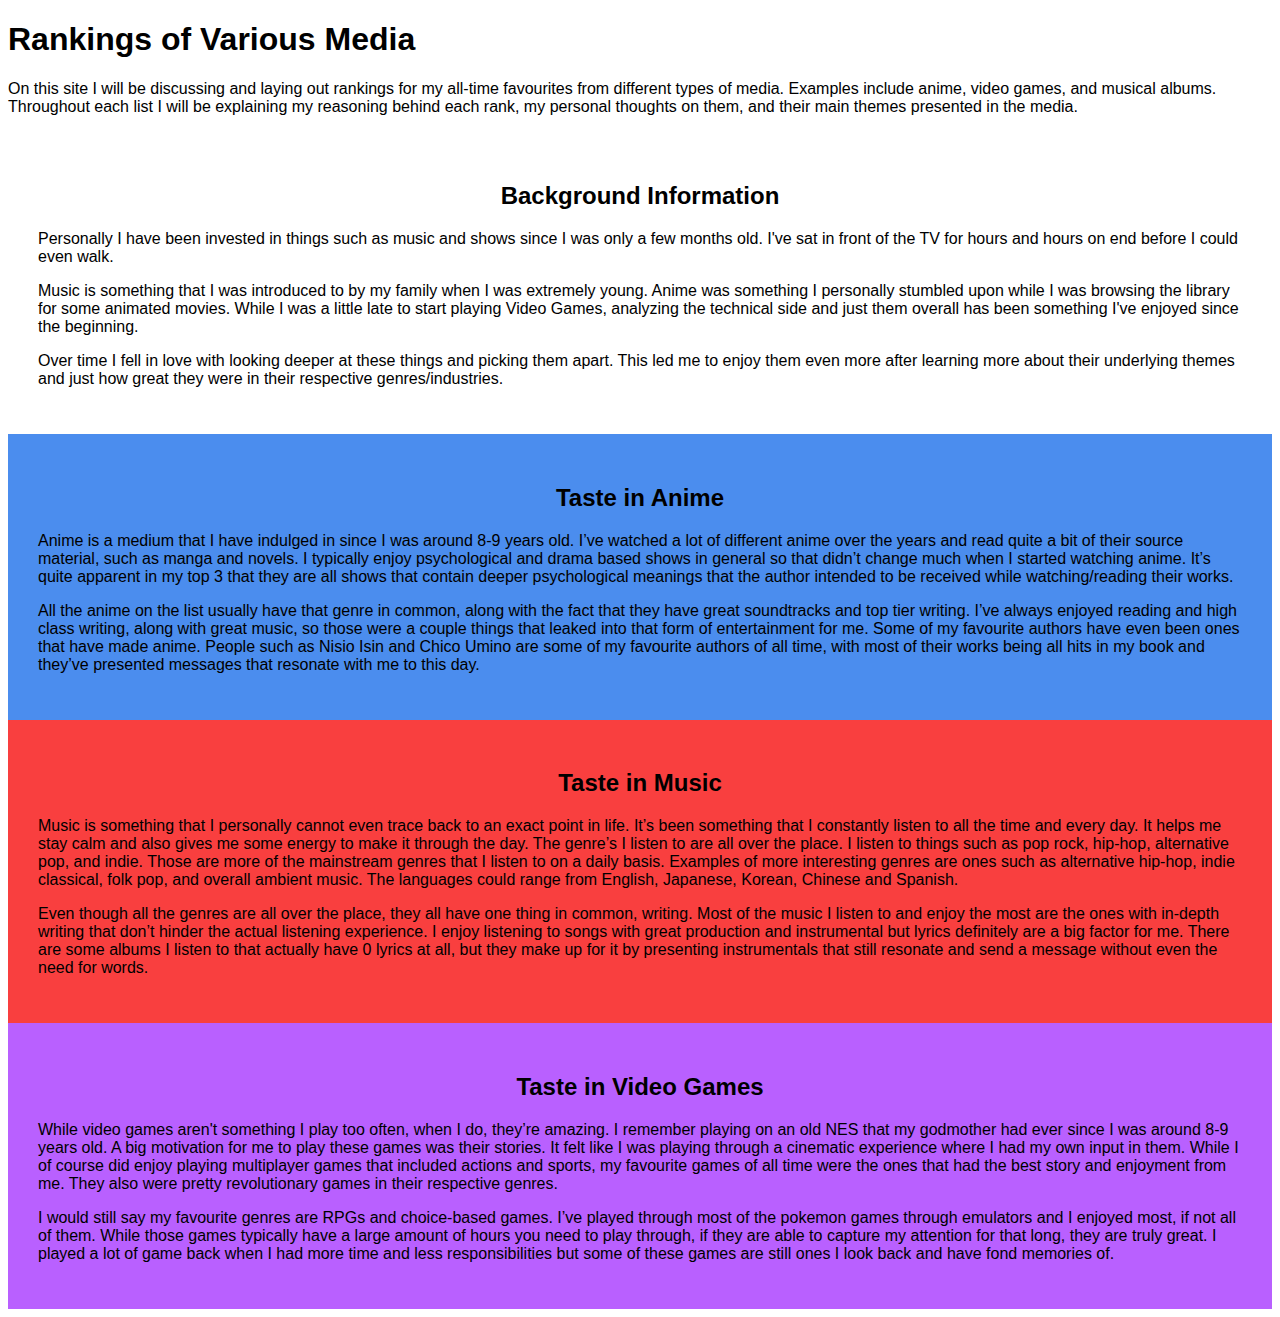
==== index.html @ 25b280d5 "Basic Class/Colouring" ====
<!DOCTYPE html>
<html>

<head>
    <title> Final Project </title>
    <link href='style.css' rel='stylesheet'>

</head>

<body>
<h1>
    Rankings of Various Media
</h1>
<p>
    On this site I will be discussing and laying out rankings for my all-time favourites from different types of media. Examples include anime, video games, and musical albums. Throughout each list I will be explaining my reasoning behind each rank, my personal
    thoughts on them, and their main themes presented in the media.
</p>
<div class="Background">
    <h2>
        Background Information
    </h2>
    <p>
        Personally I have been invested in things such as music and shows since I was only a few months old. I've sat in front of the TV for hours and hours on end before I could even walk.
    </p>
    <p>
        Music is something that I was introduced to by my family when I was extremely young. Anime was something I personally stumbled upon while I was browsing the library for some animated movies. While I was a little late to start playing Video Games, analyzing
        the technical side and just them overall has been something I've enjoyed since the beginning.
    </p>
    <p>
        Over time I fell in love with looking deeper at these things and picking them apart. This led me to enjoy them even more after learning more about their underlying themes and just how great they were in their respective genres/industries.
    </p>
</div>
<div class="Anime">
    <h2>
        Taste in Anime
    </h2>
    <p>
        Anime is a medium that I have indulged in since I was around 8-9 years old. I’ve watched a lot of different anime over the years and read quite a bit of their source material, such as manga and novels. I typically enjoy psychological and drama based shows
        in general so that didn’t change much when I started watching anime. It’s quite apparent in my top 3 that they are all shows that contain deeper psychological meanings that the author intended to be received while watching/reading their works.
    </p>
    <p>
        All the anime on the list usually have that genre in common, along with the fact that they have great soundtracks and top tier writing. I’ve always enjoyed reading and high class writing, along with great music, so those were a couple things that leaked
        into that form of entertainment for me. Some of my favourite authors have even been ones that have made anime. People such as Nisio Isin and Chico Umino are some of my favourite authors of all time, with most of their works being all hits
        in my book and they’ve presented messages that resonate with me to this day.

    </p>
</div>
<div class="Music">
    <h2>
        Taste in Music
    </h2>
    <p>
        Music is something that I personally cannot even trace back to an exact point in life. It’s been something that I constantly listen to all the time and every day. It helps me stay calm and also gives me some energy to make it through the day. The genre’s
        I listen to are all over the place. I listen to things such as pop rock, hip-hop, alternative pop, and indie. Those are more of the mainstream genres that I listen to on a daily basis. Examples of more interesting genres are ones such as alternative
        hip-hop, indie classical, folk pop, and overall ambient music. The languages could range from English, Japanese, Korean, Chinese and Spanish.

    </p>
    <p>
        Even though all the genres are all over the place, they all have one thing in common, writing. Most of the music I listen to and enjoy the most are the ones with in-depth writing that don’t hinder the actual listening experience. I enjoy listening to
        songs with great production and instrumental but lyrics definitely are a big factor for me. There are some albums I listen to that actually have 0 lyrics at all, but they make up for it by presenting instrumentals that still resonate and send
        a message without even the need for words.

    </p>
</div>
<div class="VideoGames">
    <h2>
        Taste in Video Games
    </h2>
    <p>
        While video games aren't something I play too often, when I do, they’re amazing. I remember playing on an old NES that my godmother had ever since I was around 8-9 years old. A big motivation for me to play these games was their stories. It felt like
        I was playing through a cinematic experience where I had my own input in them. While I of course did enjoy playing multiplayer games that included actions and sports, my favourite games of all time were the ones that had the best story and
        enjoyment from me. They also were pretty revolutionary games in their respective genres.

    </p>
    <p>
        I would still say my favourite genres are RPGs and choice-based games. I’ve played through most of the pokemon games through emulators and I enjoyed most, if not all of them. While those games typically have a large amount of hours you need to play through,
        if they are able to capture my attention for that long, they are truly great. I played a lot of game back when I had more time and less responsibilities but some of these games are still ones I look back and have fond memories of.

    </p>
</div>
</body>
</html>
---- style.css ----
* {
    font-family: sans-serif;
    color: #000;
 }

 h2 {
    text-align: center;
 }

 .Anime {
    background-color: #4B8DEE;
 }

 .Music {
    background-color: #F93F3F;
 }

 .VideoGames {
    background-color: #B960FF;
 }

 div {
    padding: 30px;
    max-width: 100%;
 }
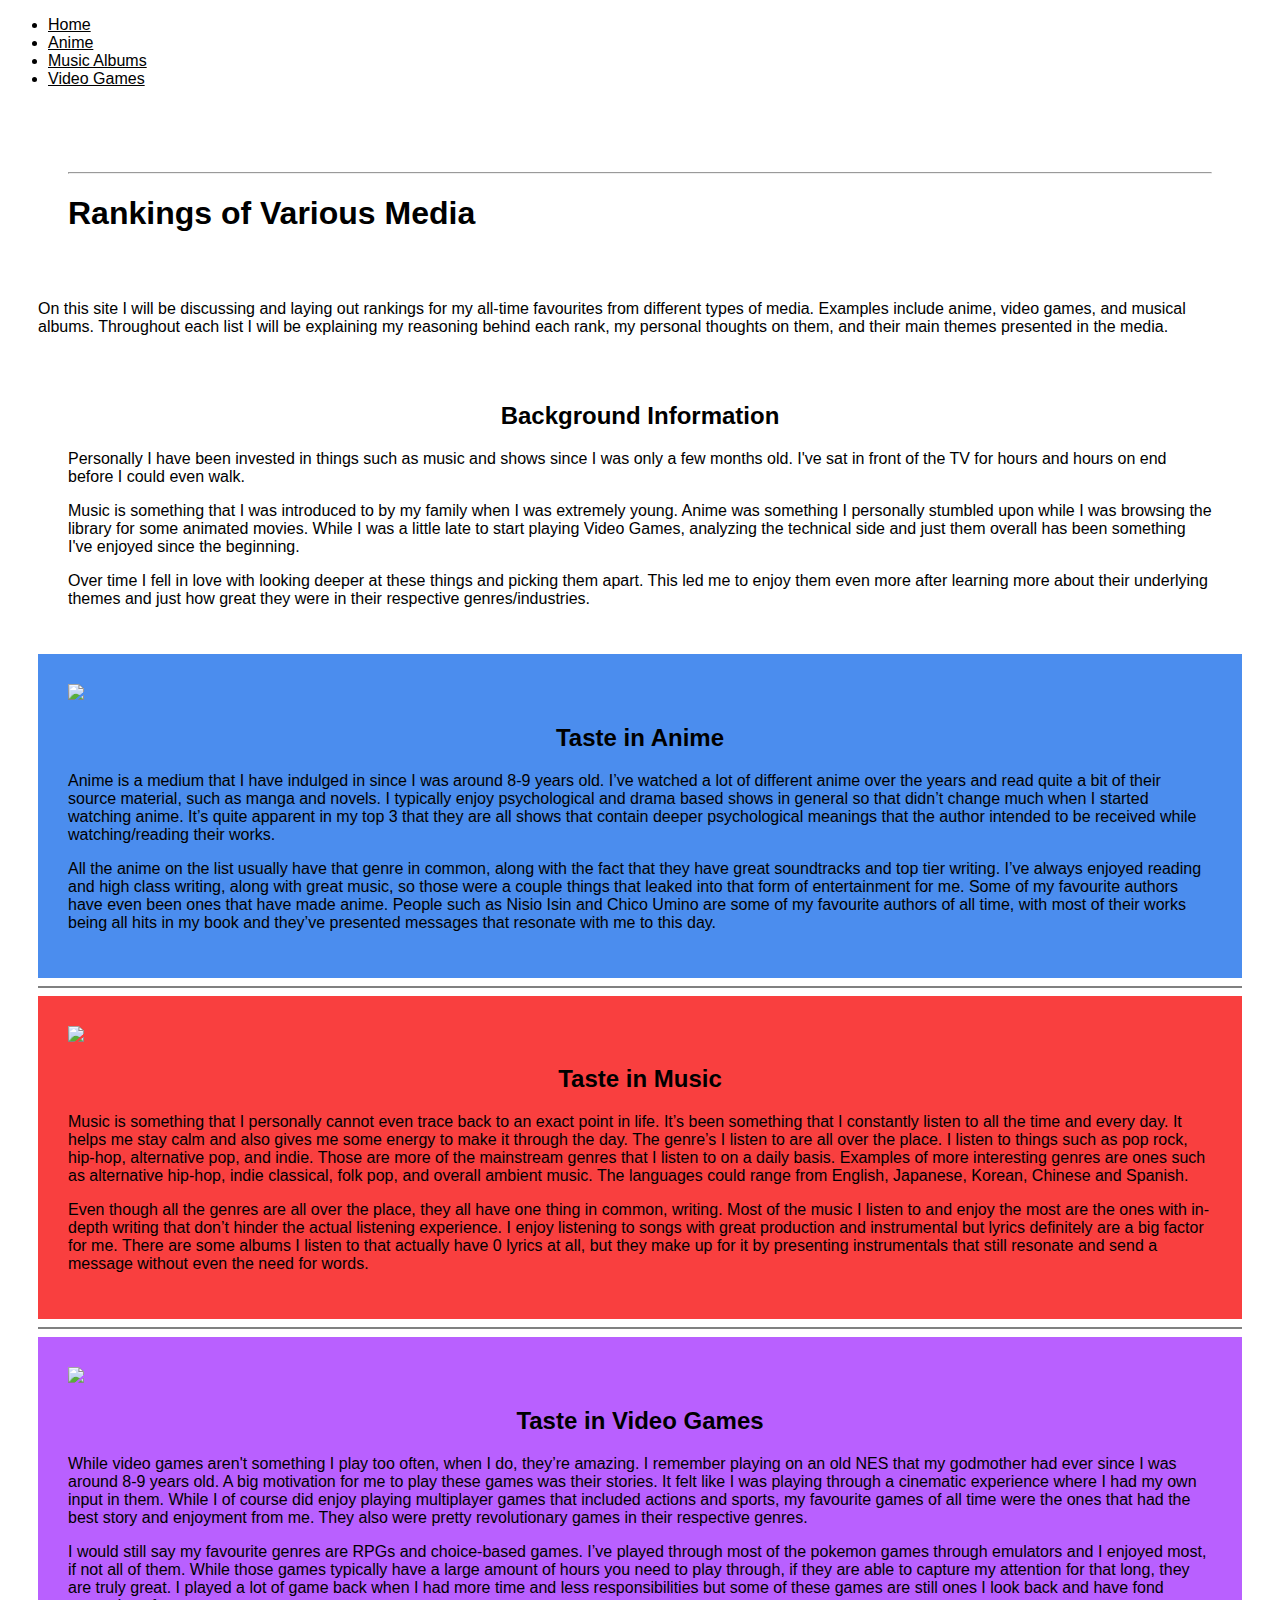
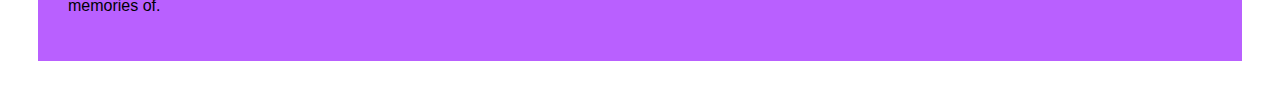
==== commit 87dddb56: "cleaned things up" ====
--- a/index.html
+++ b/index.html
@@ -8,75 +8,100 @@
 </head>
 
 <body>
-<h1>
-    Rankings of Various Media
-</h1>
-<p>
-    On this site I will be discussing and laying out rankings for my all-time favourites from different types of media. Examples include anime, video games, and musical albums. Throughout each list I will be explaining my reasoning behind each rank, my personal
-    thoughts on them, and their main themes presented in the media.
-</p>
-<div class="Background">
-    <h2>
-        Background Information
-    </h2>
+<nav>
+    <ul>
+        <li class="active"><a href="#">Home</a>
+        </li>
+        <li class="anime"><a href="#">Anime</a>
+        </li>
+        <li class="music"><a href="#">Music Albums</a>
+        </li>
+        <li class="videog"><a href="#">Video Games</a>
+        </li>
+    </ul>
+</nav>
+<div class="body">
+    <div class="header">
+        <hr id="header">
+        <h1>
+            Rankings of Various Media
+        </h1>
+    </div>
     <p>
-        Personally I have been invested in things such as music and shows since I was only a few months old. I've sat in front of the TV for hours and hours on end before I could even walk.
+        On this site I will be discussing and laying out rankings for my all-time favourites from different types of media. Examples include anime, video games, and musical albums. Throughout each list I will be explaining my reasoning behind each rank, my personal
+        thoughts on them, and their main themes presented in the media.
     </p>
-    <p>
-        Music is something that I was introduced to by my family when I was extremely young. Anime was something I personally stumbled upon while I was browsing the library for some animated movies. While I was a little late to start playing Video Games, analyzing
-        the technical side and just them overall has been something I've enjoyed since the beginning.
-    </p>
-    <p>
-        Over time I fell in love with looking deeper at these things and picking them apart. This led me to enjoy them even more after learning more about their underlying themes and just how great they were in their respective genres/industries.
-    </p>
-</div>
-<div class="Anime">
-    <h2>
-        Taste in Anime
-    </h2>
-    <p>
-        Anime is a medium that I have indulged in since I was around 8-9 years old. I’ve watched a lot of different anime over the years and read quite a bit of their source material, such as manga and novels. I typically enjoy psychological and drama based shows
-        in general so that didn’t change much when I started watching anime. It’s quite apparent in my top 3 that they are all shows that contain deeper psychological meanings that the author intended to be received while watching/reading their works.
-    </p>
-    <p>
-        All the anime on the list usually have that genre in common, along with the fact that they have great soundtracks and top tier writing. I’ve always enjoyed reading and high class writing, along with great music, so those were a couple things that leaked
-        into that form of entertainment for me. Some of my favourite authors have even been ones that have made anime. People such as Nisio Isin and Chico Umino are some of my favourite authors of all time, with most of their works being all hits
-        in my book and they’ve presented messages that resonate with me to this day.
+    <div class="Background">
+        <h2>
+            Background Information
+        </h2>
+        <!-- stuff -->
+        <p>
+            Personally I have been invested in things such as music and shows since I was only a few months old. I've sat in front of the TV for hours and hours on end before I could even walk.
+        </p>
+        <p>
+            Music is something that I was introduced to by my family when I was extremely young. Anime was something I personally stumbled upon while I was browsing the library for some animated movies. While I was a little late to start playing Video Games, analyzing
+            the technical side and just them overall has been something I've enjoyed since the beginning.
+        </p>
+        <p>
+            Over time I fell in love with looking deeper at these things and picking them apart. This led me to enjoy them even more after learning more about their underlying themes and just how great they were in their respective genres/industries.
+        </p>
+    </div>
+    <div class="Anime">
+        <img src="images/animewall.jpeg" class="image" id="animewall">
+        <h2>
+            Taste in Anime
+        </h2>
+        <p>
+            Anime is a medium that I have indulged in since I was around 8-9 years old. I’ve watched a lot of different anime over the years and read quite a bit of their source material, such as manga and novels. I typically enjoy psychological and drama based shows
+            in general so that didn’t change much when I started watching anime. It’s quite apparent in my top 3 that they are all shows that contain deeper psychological meanings that the author intended to be received while watching/reading their
+            works.
+        </p>
+        <p>
+            All the anime on the list usually have that genre in common, along with the fact that they have great soundtracks and top tier writing. I’ve always enjoyed reading and high class writing, along with great music, so those were a couple things that leaked
+            into that form of entertainment for me. Some of my favourite authors have even been ones that have made anime. People such as Nisio Isin and Chico Umino are some of my favourite authors of all time, with most of their works being all hits
+            in my book and they’ve presented messages that resonate with me to this day.
 
-    </p>
-</div>
-<div class="Music">
-    <h2>
-        Taste in Music
-    </h2>
-    <p>
-        Music is something that I personally cannot even trace back to an exact point in life. It’s been something that I constantly listen to all the time and every day. It helps me stay calm and also gives me some energy to make it through the day. The genre’s
-        I listen to are all over the place. I listen to things such as pop rock, hip-hop, alternative pop, and indie. Those are more of the mainstream genres that I listen to on a daily basis. Examples of more interesting genres are ones such as alternative
-        hip-hop, indie classical, folk pop, and overall ambient music. The languages could range from English, Japanese, Korean, Chinese and Spanish.
+        </p>
+    </div>
+    <hr noshade="noshade">
+    <div class="Music">
+        <img src="images/festival.jpeg" id="festival" class="image">
+        <h2>
+            Taste in Music
+        </h2>
 
-    </p>
-    <p>
-        Even though all the genres are all over the place, they all have one thing in common, writing. Most of the music I listen to and enjoy the most are the ones with in-depth writing that don’t hinder the actual listening experience. I enjoy listening to
-        songs with great production and instrumental but lyrics definitely are a big factor for me. There are some albums I listen to that actually have 0 lyrics at all, but they make up for it by presenting instrumentals that still resonate and send
-        a message without even the need for words.
+        <p>
+            Music is something that I personally cannot even trace back to an exact point in life. It’s been something that I constantly listen to all the time and every day. It helps me stay calm and also gives me some energy to make it through the day. The genre’s
+            I listen to are all over the place. I listen to things such as pop rock, hip-hop, alternative pop, and indie. Those are more of the mainstream genres that I listen to on a daily basis. Examples of more interesting genres are ones such
+            as alternative hip-hop, indie classical, folk pop, and overall ambient music. The languages could range from English, Japanese, Korean, Chinese and Spanish.
 
-    </p>
-</div>
-<div class="VideoGames">
-    <h2>
-        Taste in Video Games
-    </h2>
-    <p>
-        While video games aren't something I play too often, when I do, they’re amazing. I remember playing on an old NES that my godmother had ever since I was around 8-9 years old. A big motivation for me to play these games was their stories. It felt like
-        I was playing through a cinematic experience where I had my own input in them. While I of course did enjoy playing multiplayer games that included actions and sports, my favourite games of all time were the ones that had the best story and
-        enjoyment from me. They also were pretty revolutionary games in their respective genres.
+        </p>
+        <p>
+            Even though all the genres are all over the place, they all have one thing in common, writing. Most of the music I listen to and enjoy the most are the ones with in-depth writing that don’t hinder the actual listening experience. I enjoy listening to
+            songs with great production and instrumental but lyrics definitely are a big factor for me. There are some albums I listen to that actually have 0 lyrics at all, but they make up for it by presenting instrumentals that still resonate and
+            send a message without even the need for words.
 
-    </p>
-    <p>
-        I would still say my favourite genres are RPGs and choice-based games. I’ve played through most of the pokemon games through emulators and I enjoyed most, if not all of them. While those games typically have a large amount of hours you need to play through,
-        if they are able to capture my attention for that long, they are truly great. I played a lot of game back when I had more time and less responsibilities but some of these games are still ones I look back and have fond memories of.
+        </p>
+    </div>
+    <hr noshade="noshade">
+    <div class="VideoGames">
+        <img src="images/controller.jpeg" class="image" id="controller">
+        <h2>
+            Taste in Video Games
+        </h2>
+        <p>
+            While video games aren't something I play too often, when I do, they’re amazing. I remember playing on an old NES that my godmother had ever since I was around 8-9 years old. A big motivation for me to play these games was their stories. It felt like
+            I was playing through a cinematic experience where I had my own input in them. While I of course did enjoy playing multiplayer games that included actions and sports, my favourite games of all time were the ones that had the best story
+            and enjoyment from me. They also were pretty revolutionary games in their respective genres.
 
-    </p>
+        </p>
+        <p>
+            I would still say my favourite genres are RPGs and choice-based games. I’ve played through most of the pokemon games through emulators and I enjoyed most, if not all of them. While those games typically have a large amount of hours you need to play through,
+            if they are able to capture my attention for that long, they are truly great. I played a lot of game back when I had more time and less responsibilities but some of these games are still ones I look back and have fond memories of.
+
+        </p>
+    </div>
 </div>
 </body>
 </html>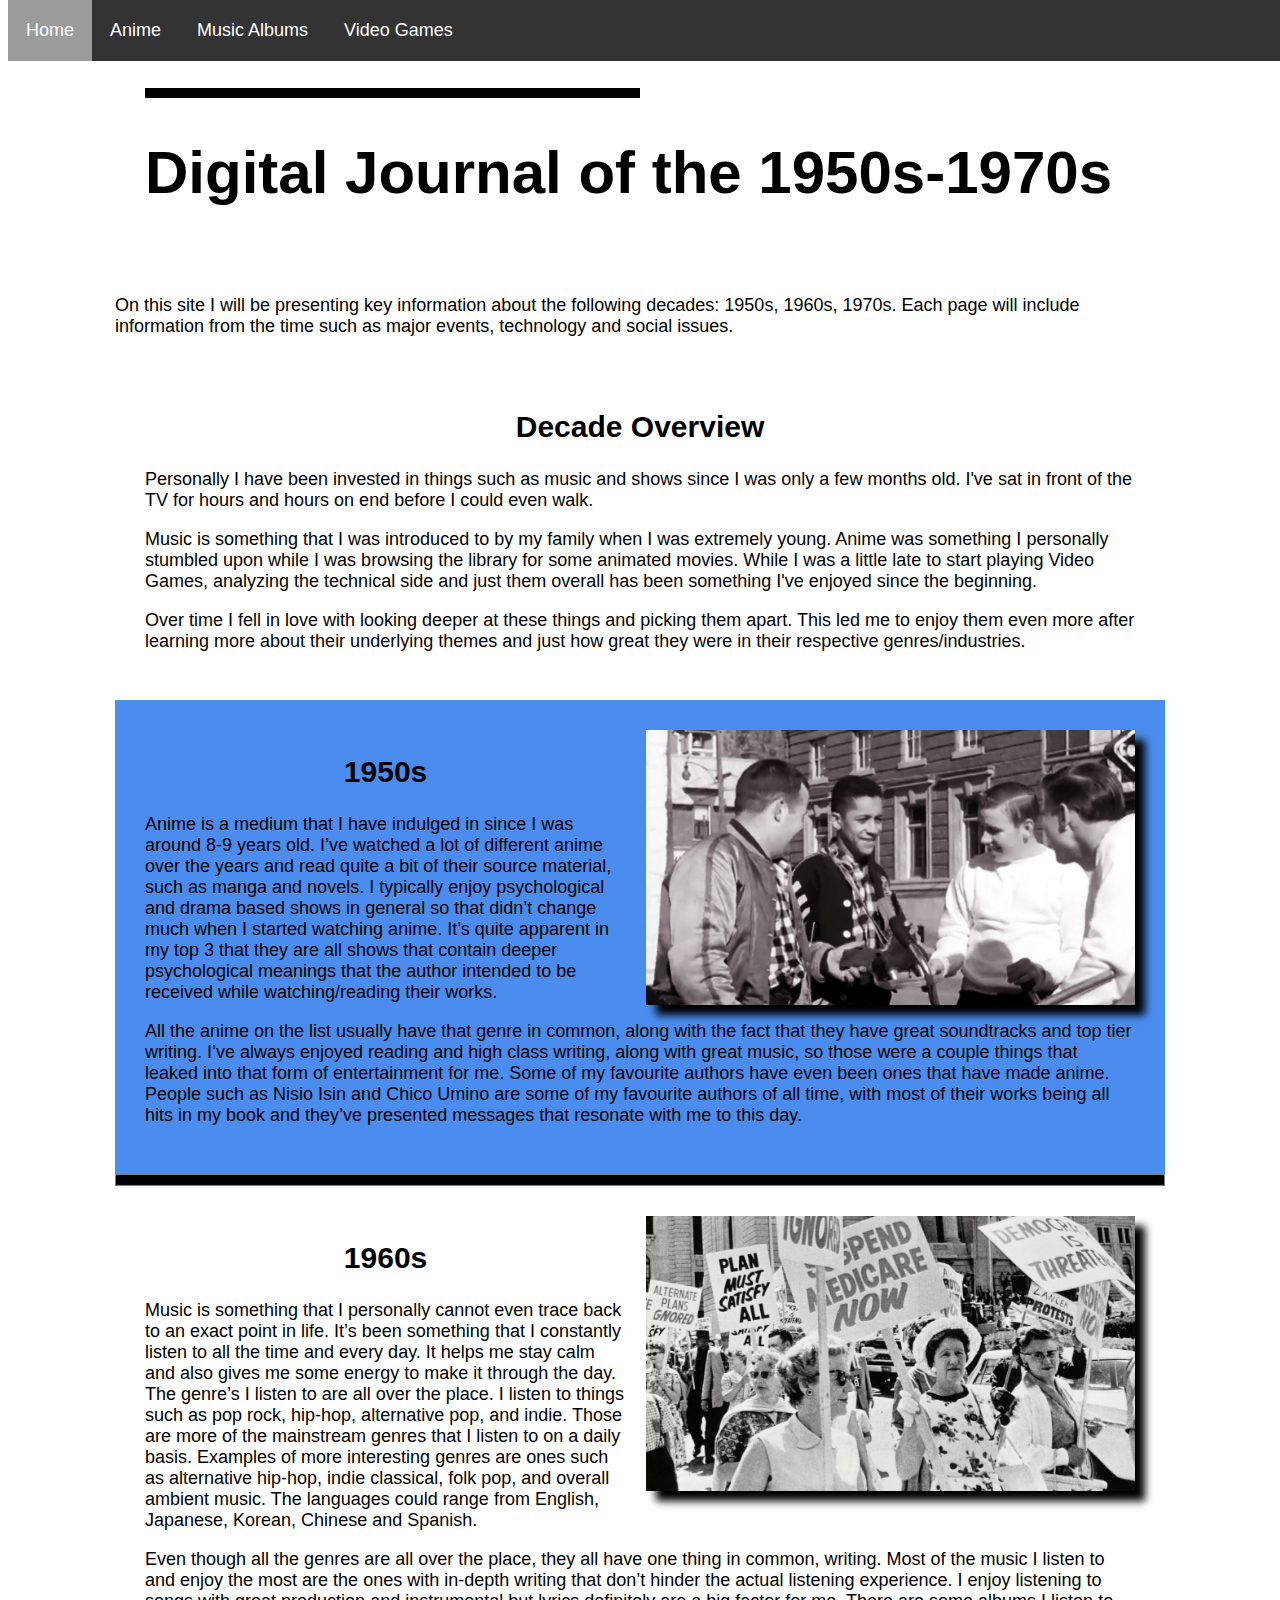
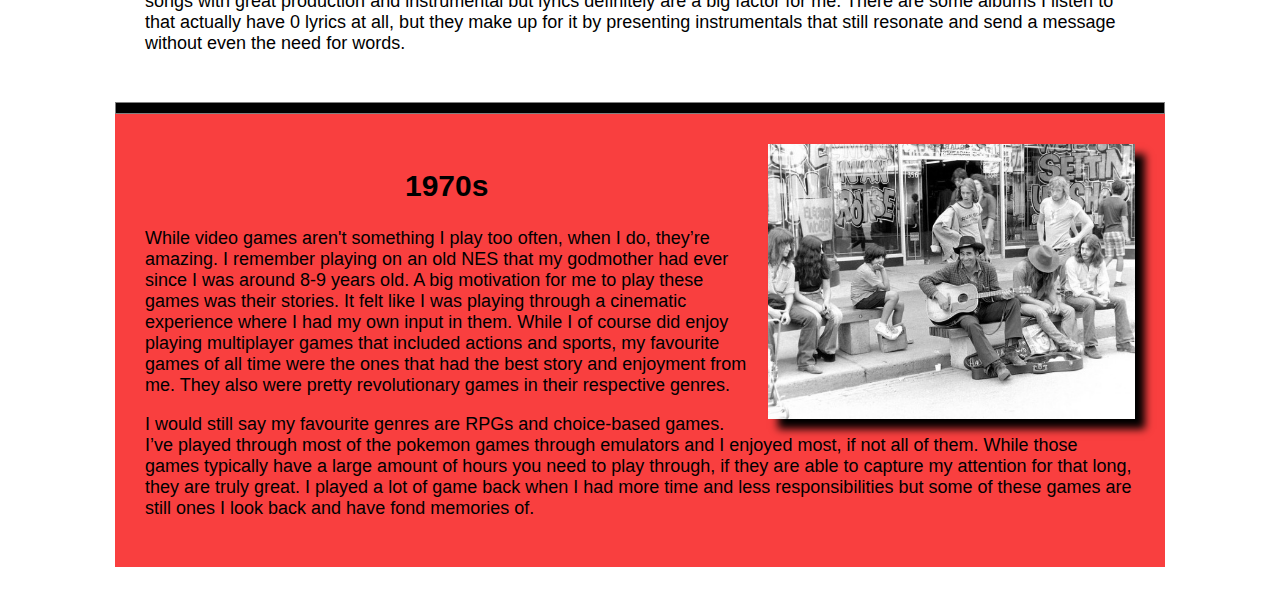
==== commit 01a251c7: "quick changes" ====
--- a/index.html
+++ b/index.html
@@ -1,5 +1,10 @@
 <!DOCTYPE html>
 <html>
+<!--Zacharie Charles-->
+<!-- Project 2.6 - Landing Page -->
+<!--January 24, 2022-->
+<!--TEJ2O-->
+
 
 <head>
     <title> Final Project </title>
@@ -12,11 +17,11 @@
     <ul>
         <li class="active"><a href="#">Home</a>
         </li>
-        <li class="anime"><a href="#">Anime</a>
+        <li class="anime"><a href="anime.html">Anime</a>
         </li>
-        <li class="music"><a href="#">Music Albums</a>
+        <li class="music"><a href="music.html">Music Albums</a>
         </li>
-        <li class="videog"><a href="#">Video Games</a>
+        <li class="videog"><a href="videog.html">Video Games</a>
         </li>
     </ul>
 </nav>
@@ -24,16 +29,15 @@
     <div class="header">
         <hr id="header">
         <h1>
-            Rankings of Various Media
+            Digital Journal of the 1950s-1970s
         </h1>
     </div>
     <p>
-        On this site I will be discussing and laying out rankings for my all-time favourites from different types of media. Examples include anime, video games, and musical albums. Throughout each list I will be explaining my reasoning behind each rank, my personal
-        thoughts on them, and their main themes presented in the media.
+        On this site I will be presenting key information about the following decades: 1950s, 1960s, 1970s. Each page will include information from the time such as major events, technology and social issues.
     </p>
     <div class="Background">
         <h2>
-            Background Information
+            Decade Overview
         </h2>
         <!-- stuff -->
         <p>
@@ -48,9 +52,9 @@
         </p>
     </div>
     <div class="Anime">
-        <img src="images/animewall.jpeg" class="image" id="animewall">
+        <img src="images/fifties.jpeg" class="image" id="animewall">
         <h2>
-            Taste in Anime
+            1950s
         </h2>
         <p>
             Anime is a medium that I have indulged in since I was around 8-9 years old. I’ve watched a lot of different anime over the years and read quite a bit of their source material, such as manga and novels. I typically enjoy psychological and drama based shows
@@ -66,9 +70,9 @@
     </div>
     <hr noshade="noshade">
     <div class="Music">
-        <img src="images/festival.jpeg" id="festival" class="image">
+        <img src="images/sixties.jpeg" id="festival" class="image">
         <h2>
-            Taste in Music
+            1960s
         </h2>
 
         <p>
@@ -86,9 +90,9 @@
     </div>
     <hr noshade="noshade">
     <div class="VideoGames">
-        <img src="images/controller.jpeg" class="image" id="controller">
+        <img src="images/seventies.jpeg" class="image" id="controller">
         <h2>
-            Taste in Video Games
+            1970s
         </h2>
         <p>
             While video games aren't something I play too often, when I do, they’re amazing. I remember playing on an old NES that my godmother had ever since I was around 8-9 years old. A big motivation for me to play these games was their stories. It felt like
@@ -104,4 +108,4 @@
     </div>
 </div>
 </body>
-</html>+</html>
--- a/style.css
+++ b/style.css
@@ -1,10 +1,25 @@
+/* Zacharie Charles */
+/*  Project 2.6 - Landing Page */
+/* January 24, 2022 */
+/* TEJ2O */
+
 * {
     font-family: sans-serif;
     color: #000;
  }
 
+ .body {
+    padding: 0 0 20px;
+    margin: 0 auto;
+    width: 1050px;
+    max-width: 98%;
+    word-wrap: break-word;
+    word-break: break-word;
+ }
+
  h2 {
     text-align: center;
+    font-size: 30px;
  }
 
  .Anime {
@@ -12,14 +27,76 @@
  }
 
  .Music {
-    background-color: #F93F3F;
+    background-color: #fff;
  }
 
  .VideoGames {
-    background-color: #B960FF;
+    background-color: #F93F3F;
  }
 
  div {
     padding: 30px;
     max-width: 100%;
- }+ }
+
+ hr {
+    margin: 0;
+    height: 10px;
+    background-color: #000;
+ }
+
+ .image {
+    height: 275px;
+    float: right;
+    margin: 0 0 0 20px;
+    box-shadow: 10px 10px 8px #000;
+ }
+
+p {
+    font-size: 18px;
+}
+
+.header {
+    font-size: 30px;
+}
+
+#header {
+    text-align: right;
+    width: 50%;
+    border-width: 0;
+    margin-top: 50px;
+}
+
+/* Navigation Bar */
+ul {
+  list-style-type: none;
+  margin: 0;
+  padding: 0;
+  overflow: hidden;
+  background-color: #333;
+  position: fixed;
+  top: 0;
+  width: 100%;
+}
+
+li {
+  float: left;
+  font-size: 18px;
+}
+
+li a {
+  display: block;
+  color: white;
+  text-align: center;
+  padding: 20px 18px;
+  text-decoration: none;
+}
+
+
+li a:hover {
+  background-color: #111;
+}
+
+.active {
+  background-color: #9B9B9B;
+}
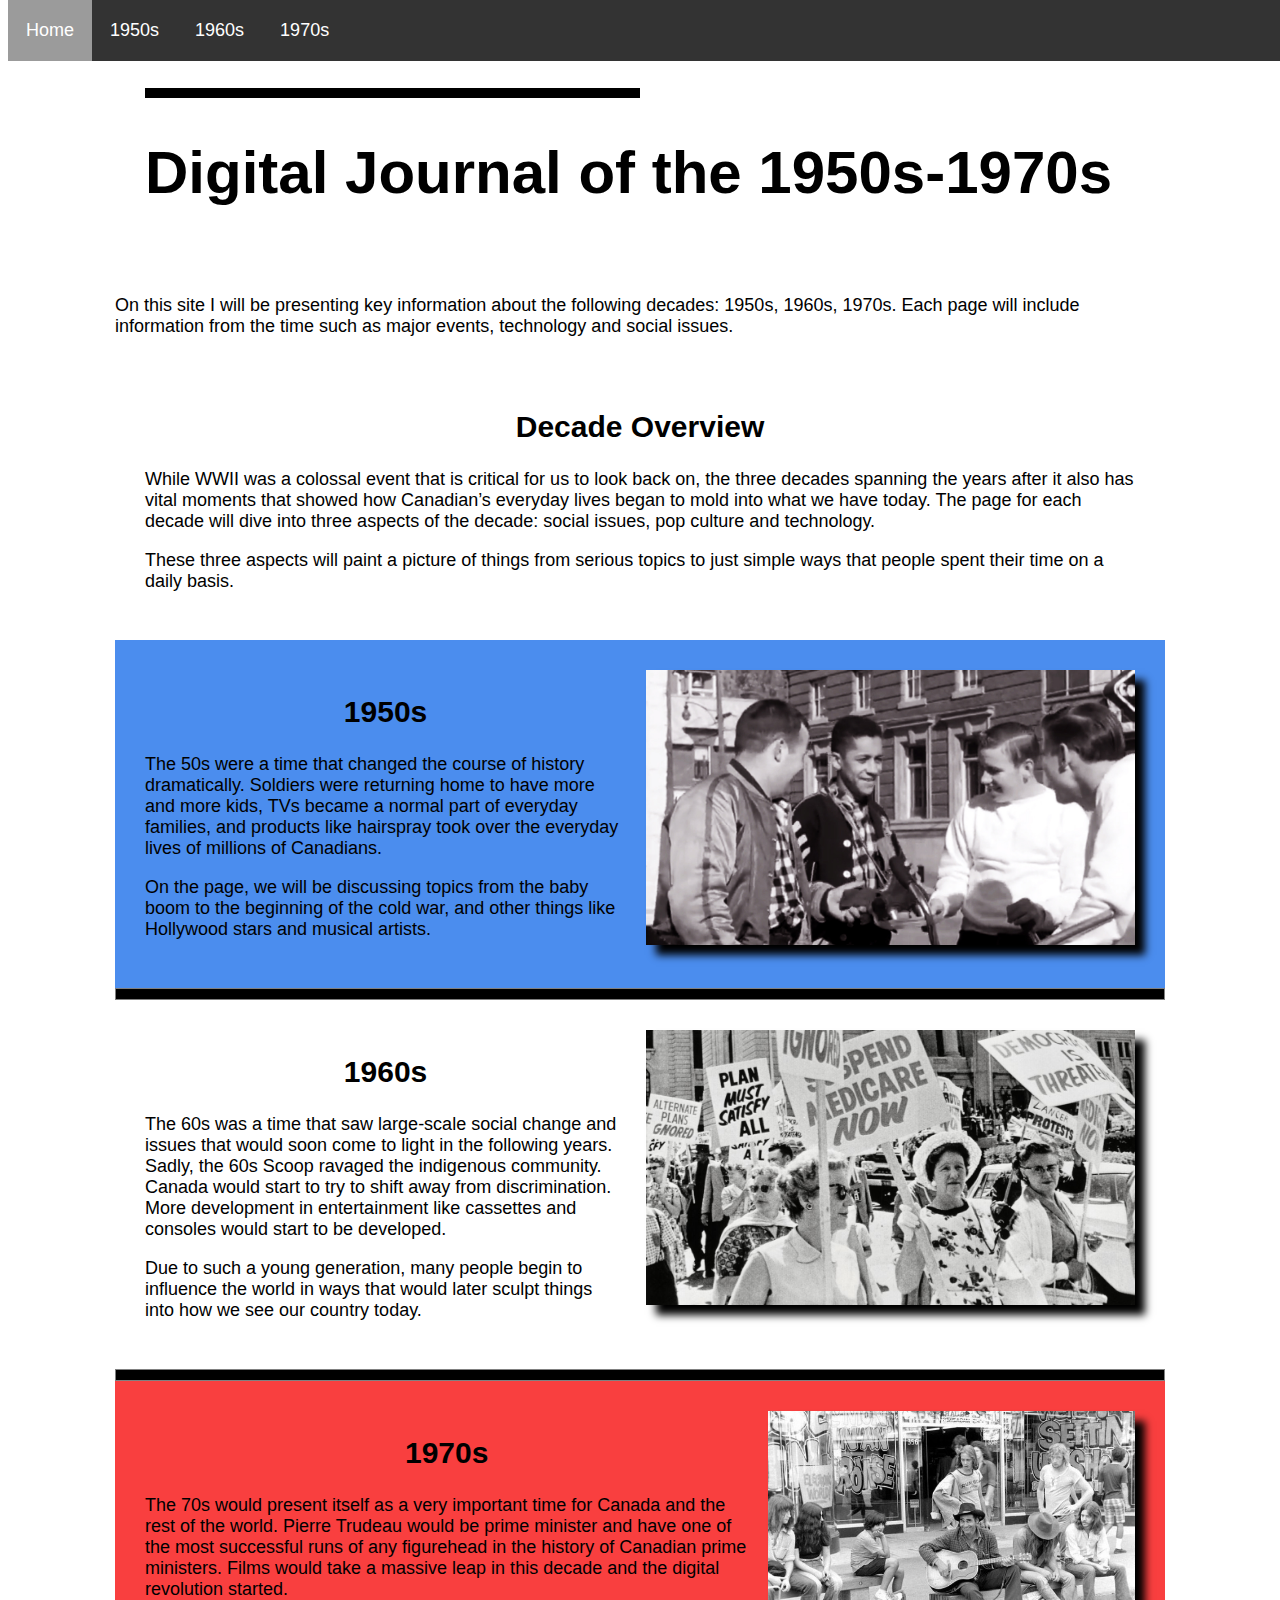
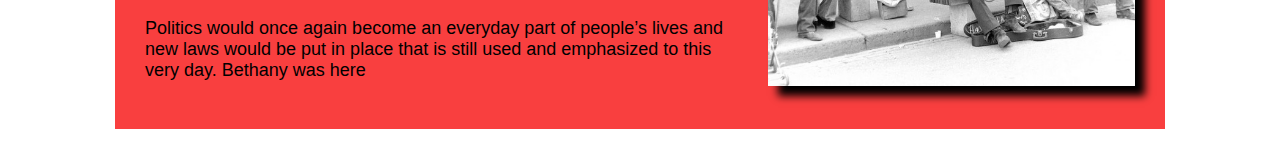
==== commit d8742ef6: "no pics" ====
--- a/index.html
+++ b/index.html
@@ -17,11 +17,11 @@
     <ul>
         <li class="active"><a href="#">Home</a>
         </li>
-        <li class="anime"><a href="anime.html">Anime</a>
+        <li class="anime"><a href="anime.html">1950s</a>
         </li>
-        <li class="music"><a href="music.html">Music Albums</a>
+        <li class="music"><a href="music.html">1960s</a>
         </li>
-        <li class="videog"><a href="videog.html">Video Games</a>
+        <li class="videog"><a href="videog.html">1970s</a>
         </li>
     </ul>
 </nav>
@@ -41,14 +41,9 @@
         </h2>
         <!-- stuff -->
         <p>
-            Personally I have been invested in things such as music and shows since I was only a few months old. I've sat in front of the TV for hours and hours on end before I could even walk.
-        </p>
+            While WWII was a colossal event that is critical for us to look back on, the three decades spanning the years after it also has vital moments that showed how Canadian’s everyday lives began to mold into what we have today. The page for each decade will dive into three aspects of the decade: social issues, pop culture and technology.        </p>
         <p>
-            Music is something that I was introduced to by my family when I was extremely young. Anime was something I personally stumbled upon while I was browsing the library for some animated movies. While I was a little late to start playing Video Games, analyzing
-            the technical side and just them overall has been something I've enjoyed since the beginning.
-        </p>
-        <p>
-            Over time I fell in love with looking deeper at these things and picking them apart. This led me to enjoy them even more after learning more about their underlying themes and just how great they were in their respective genres/industries.
+            These three aspects will paint a picture of things from serious topics to just simple ways that people spent their time on a daily basis.
         </p>
     </div>
     <div class="Anime">
@@ -57,15 +52,10 @@
             1950s
         </h2>
         <p>
-            Anime is a medium that I have indulged in since I was around 8-9 years old. I’ve watched a lot of different anime over the years and read quite a bit of their source material, such as manga and novels. I typically enjoy psychological and drama based shows
-            in general so that didn’t change much when I started watching anime. It’s quite apparent in my top 3 that they are all shows that contain deeper psychological meanings that the author intended to be received while watching/reading their
-            works.
+            The 50s were a time that changed the course of history dramatically. Soldiers were returning home to have more and more kids, TVs became a normal part of everyday families, and products like hairspray took over the everyday lives of millions of Canadians.
         </p>
         <p>
-            All the anime on the list usually have that genre in common, along with the fact that they have great soundtracks and top tier writing. I’ve always enjoyed reading and high class writing, along with great music, so those were a couple things that leaked
-            into that form of entertainment for me. Some of my favourite authors have even been ones that have made anime. People such as Nisio Isin and Chico Umino are some of my favourite authors of all time, with most of their works being all hits
-            in my book and they’ve presented messages that resonate with me to this day.
-
+            On the page, we will be discussing topics from the baby boom to the beginning of the cold war, and other things like Hollywood stars and musical artists.
         </p>
     </div>
     <hr noshade="noshade">
@@ -76,15 +66,10 @@
         </h2>
 
         <p>
-            Music is something that I personally cannot even trace back to an exact point in life. It’s been something that I constantly listen to all the time and every day. It helps me stay calm and also gives me some energy to make it through the day. The genre’s
-            I listen to are all over the place. I listen to things such as pop rock, hip-hop, alternative pop, and indie. Those are more of the mainstream genres that I listen to on a daily basis. Examples of more interesting genres are ones such
-            as alternative hip-hop, indie classical, folk pop, and overall ambient music. The languages could range from English, Japanese, Korean, Chinese and Spanish.
-
+            The 60s was a time that saw large-scale social change and issues that would soon come to light in the following years. Sadly, the 60s Scoop ravaged the indigenous community. Canada would start to try to shift away from discrimination. More development in entertainment like cassettes and consoles would start to be developed.
         </p>
         <p>
-            Even though all the genres are all over the place, they all have one thing in common, writing. Most of the music I listen to and enjoy the most are the ones with in-depth writing that don’t hinder the actual listening experience. I enjoy listening to
-            songs with great production and instrumental but lyrics definitely are a big factor for me. There are some albums I listen to that actually have 0 lyrics at all, but they make up for it by presenting instrumentals that still resonate and
-            send a message without even the need for words.
+            Due to such a young generation, many people begin to influence the world in ways that would later sculpt things into how we see our country today.
 
         </p>
     </div>
@@ -95,14 +80,12 @@
             1970s
         </h2>
         <p>
-            While video games aren't something I play too often, when I do, they’re amazing. I remember playing on an old NES that my godmother had ever since I was around 8-9 years old. A big motivation for me to play these games was their stories. It felt like
-            I was playing through a cinematic experience where I had my own input in them. While I of course did enjoy playing multiplayer games that included actions and sports, my favourite games of all time were the ones that had the best story
-            and enjoyment from me. They also were pretty revolutionary games in their respective genres.
+            The 70s would present itself as a very important time for Canada and the rest of the world. Pierre Trudeau would be prime minister and have one of the most successful runs of any figurehead in the history of Canadian prime ministers. Films would take a massive leap in this decade and the digital revolution started.
 
         </p>
         <p>
-            I would still say my favourite genres are RPGs and choice-based games. I’ve played through most of the pokemon games through emulators and I enjoyed most, if not all of them. While those games typically have a large amount of hours you need to play through,
-            if they are able to capture my attention for that long, they are truly great. I played a lot of game back when I had more time and less responsibilities but some of these games are still ones I look back and have fond memories of.
+            Politics would once again become an everyday part of people’s lives and new laws would be put in place that is still used and emphasized to this very day.
+            Bethany was here
 
         </p>
     </div>
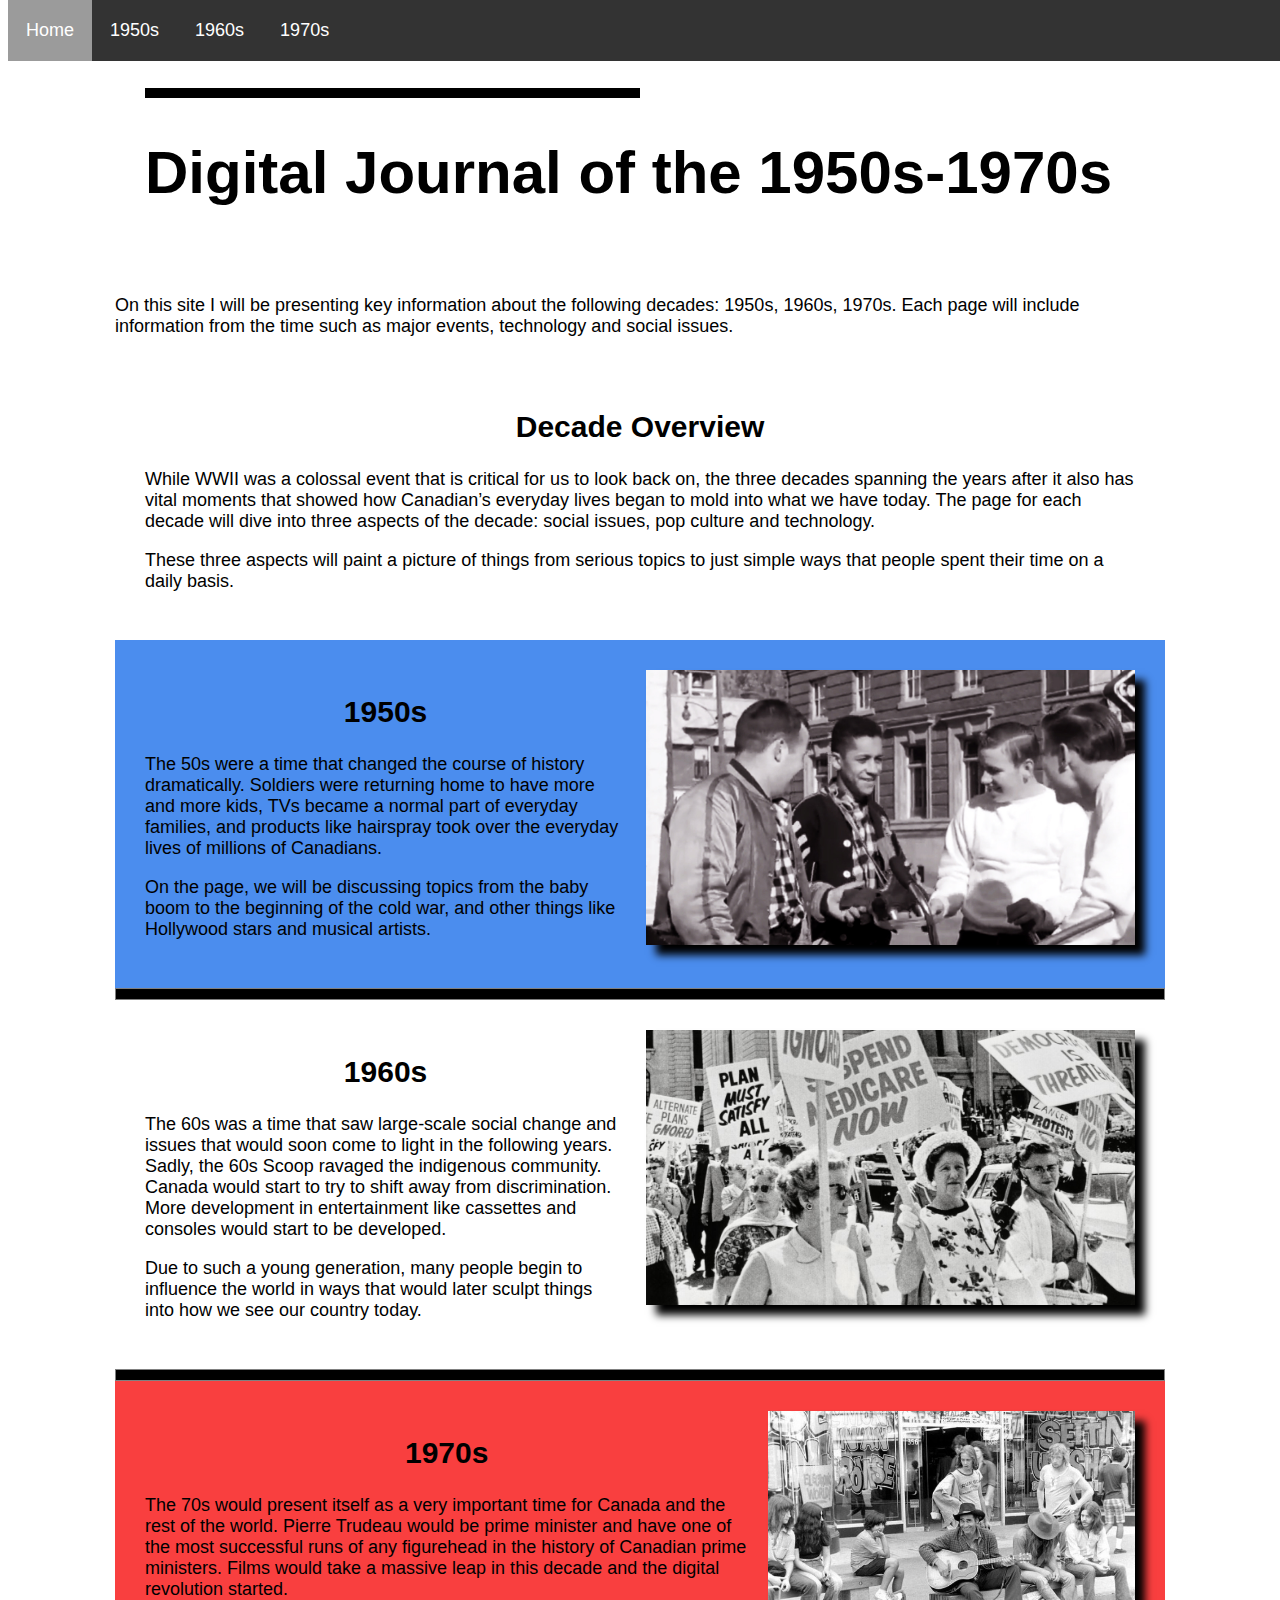
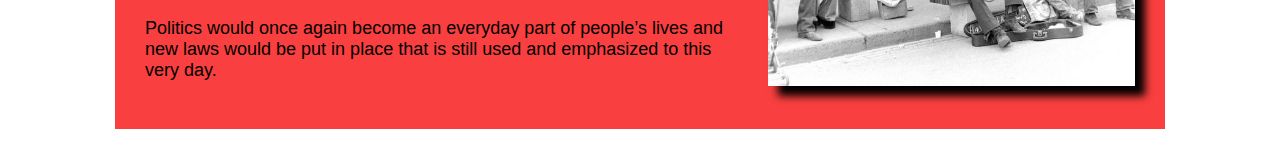
==== commit c64b7e4d: "fixed bethany problem" ====
--- a/index.html
+++ b/index.html
@@ -7,7 +7,7 @@
 
 
 <head>
-    <title> Final Project </title>
+    <title> History Project </title>
     <link href='style.css' rel='stylesheet'>
 
 </head>
@@ -85,7 +85,6 @@
         </p>
         <p>
             Politics would once again become an everyday part of people’s lives and new laws would be put in place that is still used and emphasized to this very day.
-            Bethany was here
 
         </p>
     </div>
